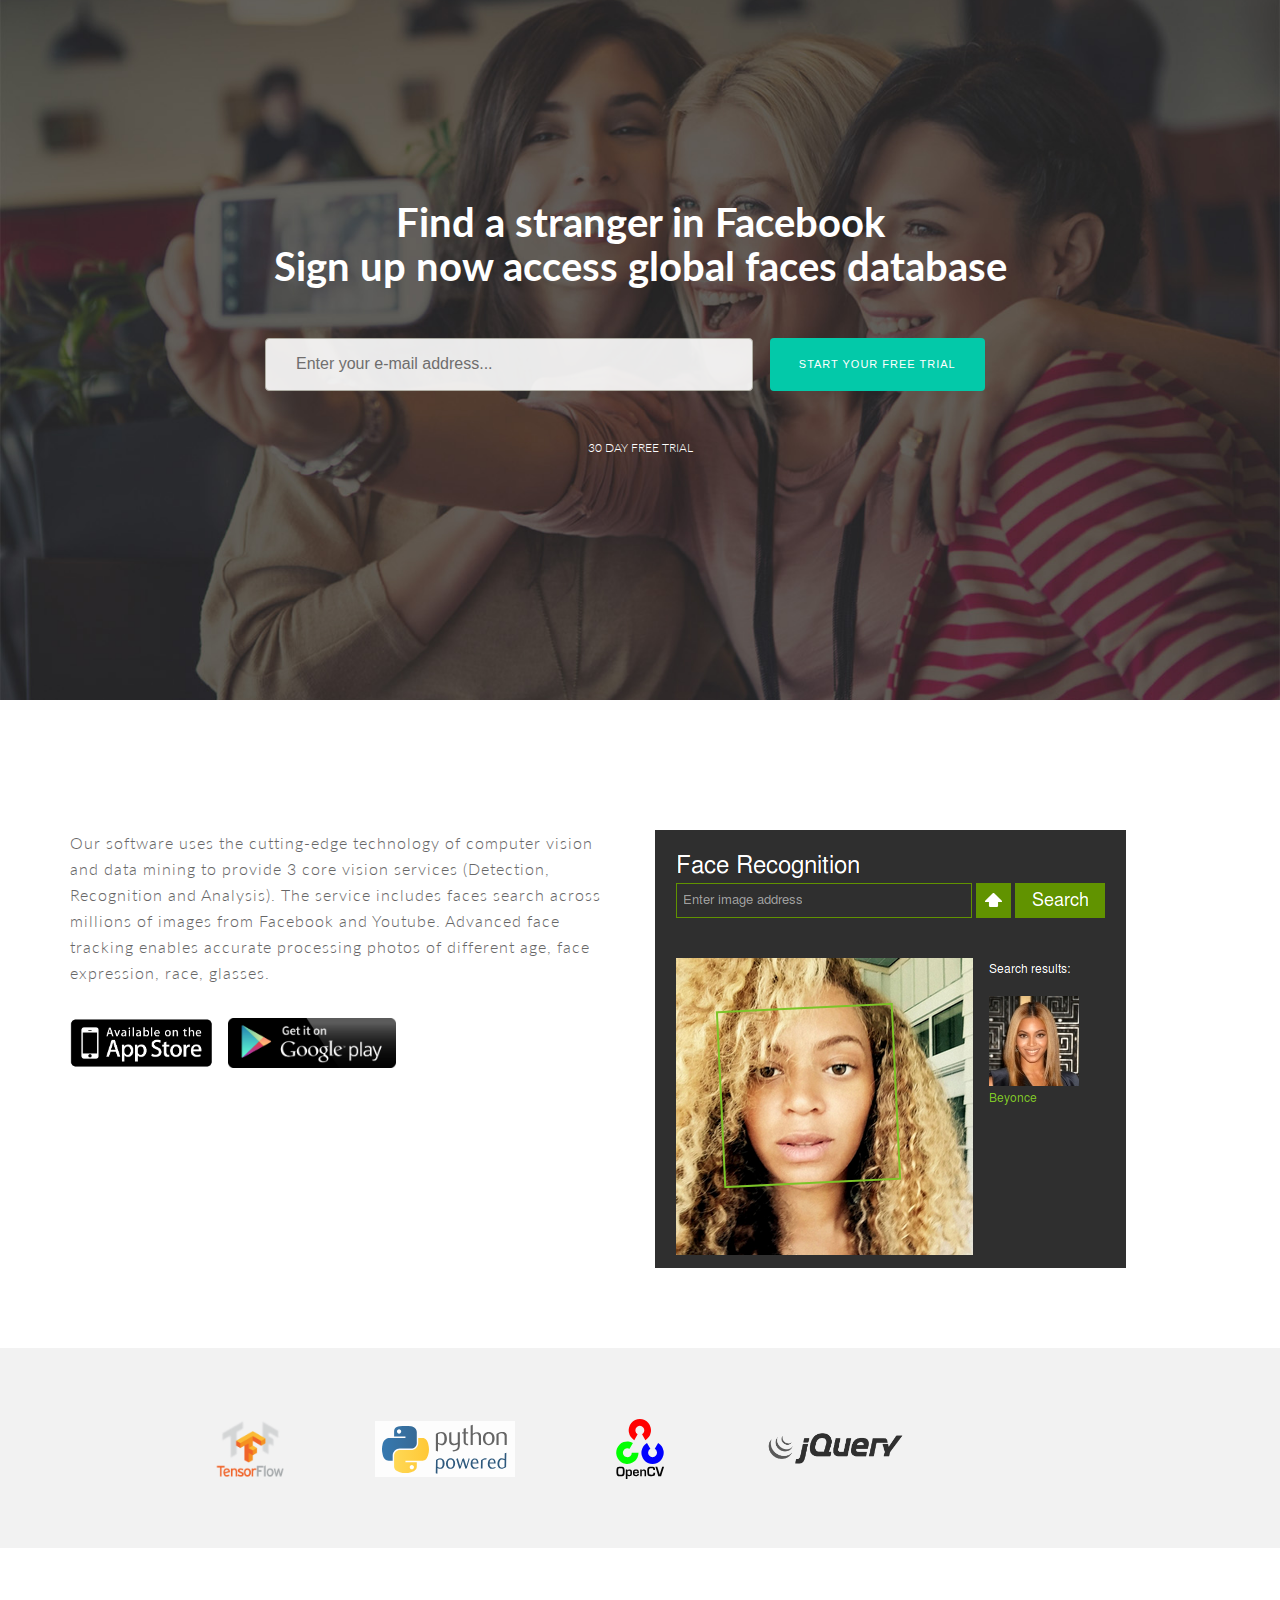
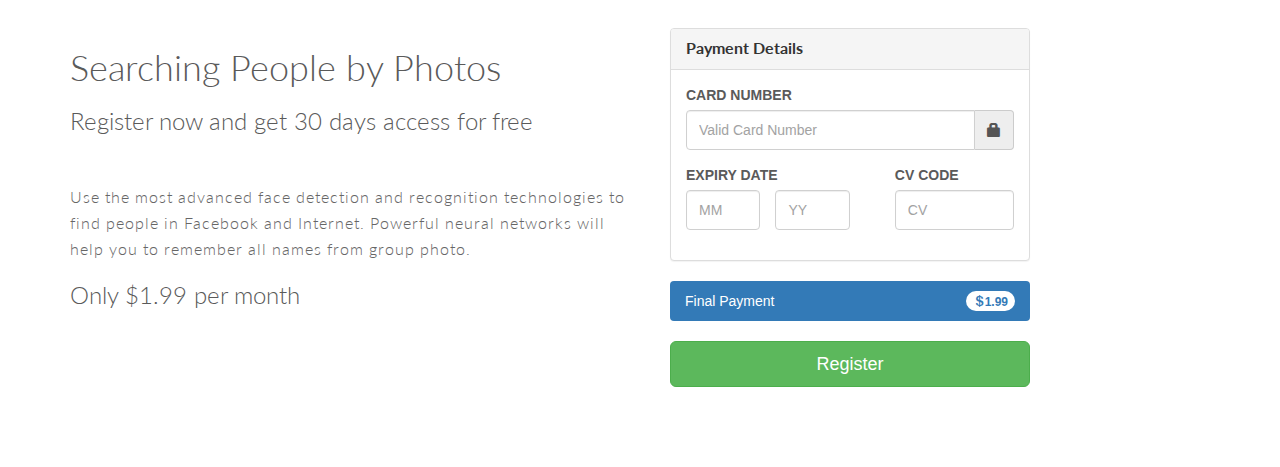
==== index.html @ 69b84218 "initial version" ====
<!DOCTYPE html>
<html lang="en">
<head>
    <meta charset="utf-8">
    <meta http-equiv="X-UA-Compatible" content="IE=edge">
    <meta name="viewport" content="width=device-width, initial-scale=1">
    <meta name="description" content="">
    <meta name="author" content="">
    <link rel="icon" href="/static/assets/img/favicon.ico">

    <title>Face Search</title>

    <!-- Bootstrap core CSS -->
    <link href="/static/assets/css/bootstrap.min.css" rel="stylesheet">

    <!-- Custom styles for this template -->
    <!--<link href="/static/assets/css/ionicons.min.css" rel="stylesheet">-->
    <link href="/static/assets/css/style.css" rel="stylesheet">
    <link href="/static/assets/css/payment_style.css" rel="stylesheet">

</head>

<body>


<div id="h">
    <!--<div class="logo">Find a stranger in Facebook</div>-->
    <div class="social hidden-xs">
        <a href="#"><i class="ion-social-twitter"></i></a>
        <a href="#"><i class="ion-social-instagram"></i></a>
        <a href="#"><i class="ion-social-facebook"></i></a>
    </div>
    <div class="container">
        <div class="row">
            <div class="col-md-8 col-md-offset-2 centered">
                <h1>Find a stranger in Facebook<br/>Sign up now access global faces database</h1>
                <div class="mtb">
                    <form role="form" action="#payment" enctype="plain">

                        <input type="email" name="email" class="subscribe-input"
                               placeholder="Enter your e-mail address..." required>
                        <button class='btn btn-conf btn-green' type="submit">Start your free trial</button>
                    </form>
                </div><!--/mt-->
                <h6>30 DAY FREE TRIAL</h6>
            </div>
        </div><!--/row-->
    </div><!--/container-->
</div><!-- /H -->


<div class="container ptb">
    <div class="row">
        <div class="col-md-6">

            <p class="mt">Our software uses the cutting-edge technology of computer vision and data mining to provide 3 core vision services
                (Detection, Recognition and Analysis). The service includes faces search across millions of images from Facebook and Youtube.
                Advanced face tracking enables accurate processing  photos of different age, face expression, race, glasses.
            </p>
            <p class="store">
                <a onclick="trackOutboundLink('app-store')"><img src="/static/assets/img/app-store.png" height="50" alt=""></a>
                <a onclick="trackOutboundLink('google-play')"><img src="/static/assets/img/google-play.png" height="50"
                                 alt=""></a>
            </p>
        </div>
        <div class="col-md-6">
            <img src="/static/assets/img/search-sample.png" class="img-responsive mt"
                 alt="" onclick="trackOutboundLink('search-sample')">
        </div>
    </div><!--/row-->
</div><!--/container-->

<div id="g">
    <div class="container">
        <div class="row sponsor centered">
            <div class="col-sm-2 col-sm-offset-1">
                <img src="/static/assets/img/tensorflow.png" alt="">
            </div>
            <div class="col-sm-2">
                <img src="/static/assets/img/python-powered-w.svg" alt="">
            </div>
            <div class="col-sm-2">
                <img src="/static/assets/img/opencv.svg" alt="">
            </div>
            <div class="col-sm-2">
                <img src="/static/assets/img/client5.png" alt="">
            </div>
        </div><!--/row-->
    </div>
</div><!--/g-->



<!-- Bootstrap core JavaScript
================================================== -->
<!-- Placed at the end of the document so the pages load faster -->
<script src="/static/assets/js/jquery.min.js"></script>
<script src="/static/assets/js/bootstrap.min.js"></script>
<script src="/static/assets/js/retina-1.1.0.js"></script>


<div class="container ptb" id="payment">
    <div class="row">
        <div class="col-md-6">
            <h1>Searching People by Photos </h1>
            <h3>Register now and get 30 days access for free</h3>
            <p class="mt">
                Use the most advanced face detection and recognition technologies to find people in Facebook and Internet.
                Powerful neural networks will help you to remember all names from group photo.

            </p>
            <h3>Only $1.99 per month</h3>
        </div>
        <div class="col-md-6">

            <span class="payment">
            <div class="container">
                <div class="row">
                    <div class="col-xs-12 col-md-4">
                        <form role="form" id="paymentForm" action="/payment" method="get">
                        <div class="panel panel-default">

                            <div class="panel-heading">
                                <h3 class="panel-title">
                                    Payment Details
                                </h3>
                            </div>
                            <div class="panel-body">

                                    <div class="form-group">
                                        <label for="cardNumber">
                                            CARD NUMBER</label>
                                        <div class="input-group">
                                            <input type="text" class="form-control" id="cardNumber" placeholder="Valid Card Number"
                                                   required />
                                            <span class="input-group-addon"><span class="glyphicon glyphicon-lock"></span></span>
                                        </div>
                                    </div>
                                    <div class="row">
                                        <div class="col-xs-7 col-md-7">
                                            <div class="form-group">
                                                <label for="expityMonth">
                                                    EXPIRY DATE</label>
                                                <div class="col-xs-6 col-lg-6 pl-ziro">
                                                    <input type="text" name="month" class="form-control" id="expityMonth" placeholder="MM"
                                                           required/>
                                                </div>
                                                <div class="col-xs-6 col-lg-6 pl-ziro">
                                                    <input type="text" name="year" class="form-control" id="expityYear" placeholder="YY"
                                                           required/></div>
                                            </div>
                                        </div>
                                        <div class="col-xs-5 col-md-5 pull-right">
                                            <div class="form-group">
                                                <label for="cvCode">
                                                    CV CODE</label>
                                                <input type="password" class="form-control" id="cvCode" placeholder="CV" required/>
                                            </div>
                                        </div>
                                    </div>


                            </div>
                        </div>
                        <ul class="nav nav-pills nav-stacked">
                            <li class="active"><a><span class="badge pull-right"><span
                                    class="glyphicon glyphicon-usd"></span>1.99</span> Final Payment</a>
                            </li>
                        </ul>
                        <br/>
                        <button class='btn btn-success btn-lg btn-block' type="submit" role="button">Register</button>
                        </form>
                    </div>
                </div>
            </div>
            </span>
        </div>
    </div><!--/row-->
</div><!--/container-->

<script>
  (function(i,s,o,g,r,a,m){i['GoogleAnalyticsObject']=r;i[r]=i[r]||function(){
  (i[r].q=i[r].q||[]).push(arguments)},i[r].l=1*new Date();a=s.createElement(o),
  m=s.getElementsByTagName(o)[0];a.async=1;a.src=g;m.parentNode.insertBefore(a,m)
  })(window,document,'script','https://www.google-analytics.com/analytics.js','ga');

  ga('create', 'UA-86742305-1', 'auto');
  ga('send', 'pageview');
  var trackOutboundLink = function(url) {
   ga('send', 'event', 'outbound', url, url);
  }
</script>



</body>
</html>
---- static/assets/css/style.css ----
/*
 * Author: Carlos Alvarez
 * URL: http://alvarez.is
 *
 * Project Name: Landing Sumo - Theme 20
 * URL: http://LandingSumo.com
 * Version: 1.0
 * Exclusive Freebie for BlackTie.co
 */

/*	################################################################
	1. GENERAL STRUCTURES
################################################################# */

/* Import fonts */
@import url(http://fonts.googleapis.com/css?family=Lato:300,400,700,900);

body { 
	background: #fff; 
	margin: 0; 
	color: #5a5a5a;
}

h1, h2, h3, h4, h5, h6 {
    font-family: 'Lato', sans-serif;
	font-weight: 300;
}


p { 
	padding: 0; 
	margin-bottom: 12px; 
    font-family: 'Lato', sans-serif;
	font-weight: 300;
	font-size: 16px; 
	line-height: 26px;
	letter-spacing: 1px;
	color: #666; 
	margin-top: 10px; 
}

html,
body {
	height: 100%;
}

.alignleft { float: left; }
.alignright { float: right; }
.aligncenter {
	margin-left: auto;
	margin-right: auto;
	display: block;
	clear: both;
}
.centered {text-align: center}
.mt {margin-top: 50px;}
.mb {margin-bottom: 50px;}
.mtb {margin-top: 50px; margin-bottom: 50px;}
.mtb2 { margin-top: 100px; margin-bottom: 100px;}
.ptb {padding-top: 80px; padding-bottom: 80px;}

.clear {
	clear: both;
	display: block;
	font-size: 0;
	height: 0;
	line-height: 0;
	width:100%;
}
::-moz-selection  {
	color: #fff;
	text-shadow:none;
	background:#2B2E31;
}
::selection {
	color: #fff;
	text-shadow:none;
	background:#2B2E31;
}
*,
*:after,
*:before {
	-webkit-box-sizing: border-box;
	-moz-box-sizing: border-box;
	box-sizing: border-box;
	padding: 0;
	margin: 0;
}
a { 
	padding: 0;
	margin: 0;
	text-decoration: none; 
	-webkit-transition: background-color .4s linear, color .4s linear;
	-moz-transition: background-color .4s linear, color .4s linear;
	-o-transition: background-color .4s linear, color .4s linear;
	-ms-transition: background-color .4s linear, color .4s linear;
	transition: background-color .4s linear, color .4s linear;
	color: #1abc9c;
}
a:hover,
a:focus {
  text-decoration: none;
  color:#696E74;
}

.nopadding {
	padding: 0px !important;
	margin: 0px;
}


/* FORM CONFIGURATION */

input {
	font-size: 16px;
	min-height: 40px;
	border-radius: 4px;
	line-height: 20px;
	padding: 15px 30px 16px;
	border: 1px solid #b9b9af;
	margin-bottom: 10px;
	background-color: #fff;
	opacity: 0.9;
	-webkit-transition: background-color 0.2s;
	transition: background-color 0.2s;
}

.subscribe-input {
	float: left;
	width: 65%;
	text-align: left;
	margin-right: 2px;
    color: black;
}

@media screen and (max-width: 767px) {
	.subscribe-input {
		width: 100%;
	}
}

.subscribe-submit {
	right: 0;
}

.btn-download {
	background: #FDE3A7;
}

/*Buttons Configuration */
.btn-conf {
	border-radius: 4px;
	margin-right: 15px;
	font-size: 11px;
	letter-spacing: 1px;
	text-transform: uppercase;
	padding: 18px 28px 17px 28px;
	}

.btn-conf-2 {
	border-radius: 4px;
	margin-right: 15px;
	font-size: 11px;
	letter-spacing: 1px;
	text-transform: uppercase;
	padding: 12px 28px 11px 28px;
	margin-top: 20px;
	}	

.btn-green {
	background: #03C9A9;
	color: white
}

/* HEADER SECTION */
#h {
	background: url(../img/sep.jpg) no-repeat center top;
	padding-top: 180px;
	text-align:center;
	background-attachment: relative;
	background-position: center center;
	min-height: 700px;
	width: 100%;
	color: white;
	
    -webkit-background-size: 100%;
    -moz-background-size: 100%;
    -o-background-size: 100%;
    background-size: 100%;

    -webkit-background-size: cover;
    -moz-background-size: cover;
    -o-background-size: cover;
    background-size: cover;
}

#h .logo {
	top: 30px;
	left: 45px;
	font-size: 18px;
	font-weight: 900;
	position:absolute; 
}

#h .social {
	top: 30px;
	right: 45px;
	font-size: 20px;
	position: absolute;
}

#h .social i {
	margin-left: 20px;
}

#h .social a {
	color: white;
}

#h h1 {
	font-weight: 700;
	color: white;
	font-size: 40px;
}

/* Store Links */
.store img {
	margin-right: 10px;
	margin-top: 20px;
}

/* SEP */
#sep {
	background: url(../img/sep.jpg) no-repeat center top;
	padding-top: 90px;
	text-align:center;
	background-attachment: relative;
	background-position: center center;
	min-height: 450px;
	width: 100%;
	color: white;
	
    -webkit-background-size: 100%;
    -moz-background-size: 100%;
    -o-background-size: 100%;
    background-size: 100%;

    -webkit-background-size: cover;
    -moz-background-size: cover;
    -o-background-size: cover;
    background-size: cover;
}

#sep h4 {
	letter-spacing: 1px;
	line-height: 30px;
	margin-top: 30px;
}

/* Pricing Tables */
.price-table {
	border: 2px solid #5a5a5a;
	border-radius: 25px;
	padding-top: 15px;
	padding-bottom: 25px;
	margin: 5px; 
}

.price-table .p-head {
	font-weight: 700;
	font-size: 14px;
	letter-spacing: 1px;
	text-transform: uppercase;
	line-height: 80px;
	border-bottom: 2px solid #ccc;
}

.price-table .p-body .features li {
	color: #333333;
	border-bottom: 2px solid #ccc;
	padding: 24px 0px;
	margin: 0;
	letter-spacing: 1px;
}

.p-body .price .detail {
	font-weight: 700;
	font-size: 45px;
	margin-left: 10px;
	margin-right: 10px;
}

.p-body .price .sub {
	font-size: 18px;
	color: #ccc;
	position: relative;
	bottom: 10px;
	font-weight: 700;
}

ul {
	list-style-type: none;
}

/* SPONSORS */
#g {
	background: #f2f2f2;
	padding-top: 60px;
	padding-bottom: 60px;
}

.sponsor img {
	max-width: 140px;
	max-height: 60px;
	vertical-align: middle;
}

.sponsor .col-sm-2 {
	height: 80px;
	line-height: 80px;
}

/* GREEN SECTION - TESTIMONIAL */

#green {
	padding-top: 90px;
	padding-bottom: 60px;
	min-height: 300px;
	background: #03C9A9;
	color: white;
}

#green tgr {
	font-weight: 700;
	letter-spacing: 1px;
}

/* FOOTER */
#f {
	padding-top: 60px;
	padding-bottom: 60px;
	background: #2f2f2f;
	color: white;
}

#f h5 {
	margin-top: 30px;
	letter-spacing: 1px;
}

#f i {
	font-size: 45px;
	margin: 15px;
}

#f a {
	color: #b9b9b9;
}

#f a:hover {
	color: #03C9A9;
}
---- static/assets/css/payment_style.css ----
.payment .panel-title {display: inline;font-weight: bold;}
.payment .checkbox.pull-right { margin: 0; }
.payment .pl-ziro { padding-left: 0px; }
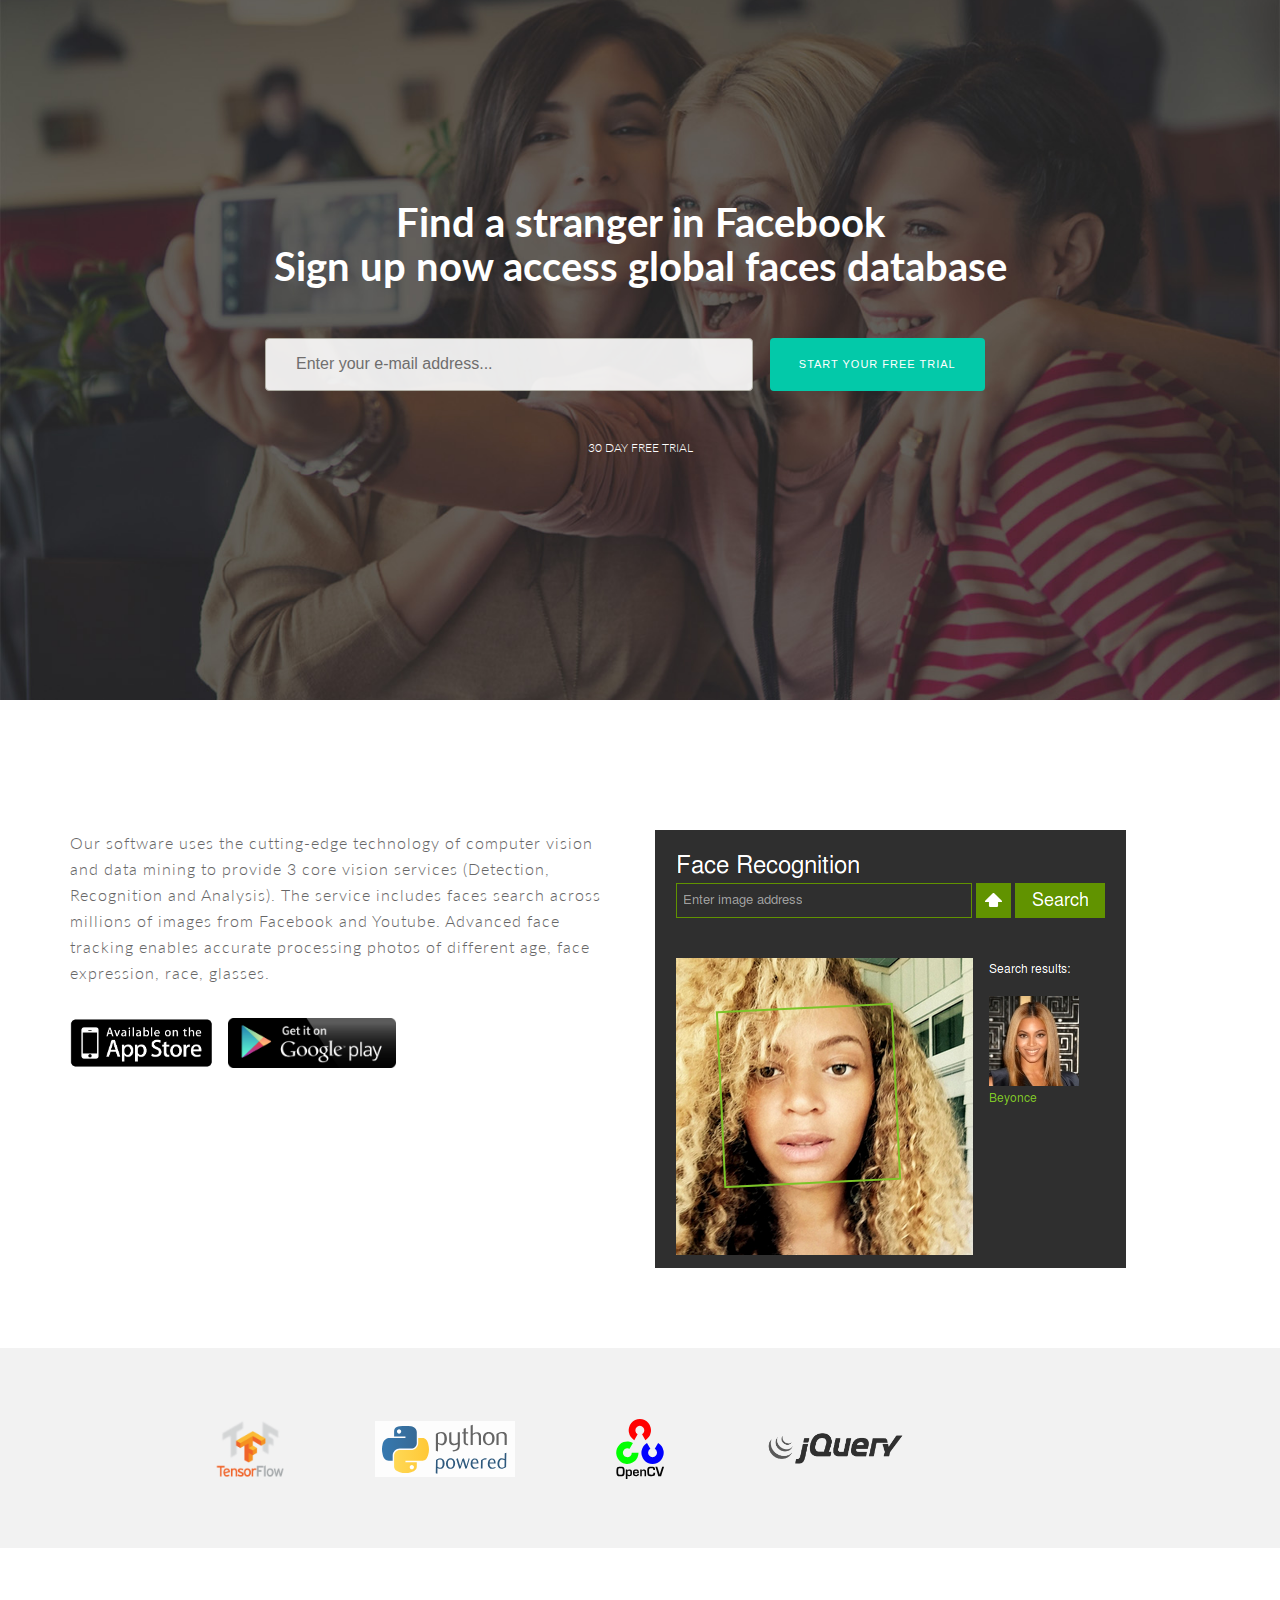
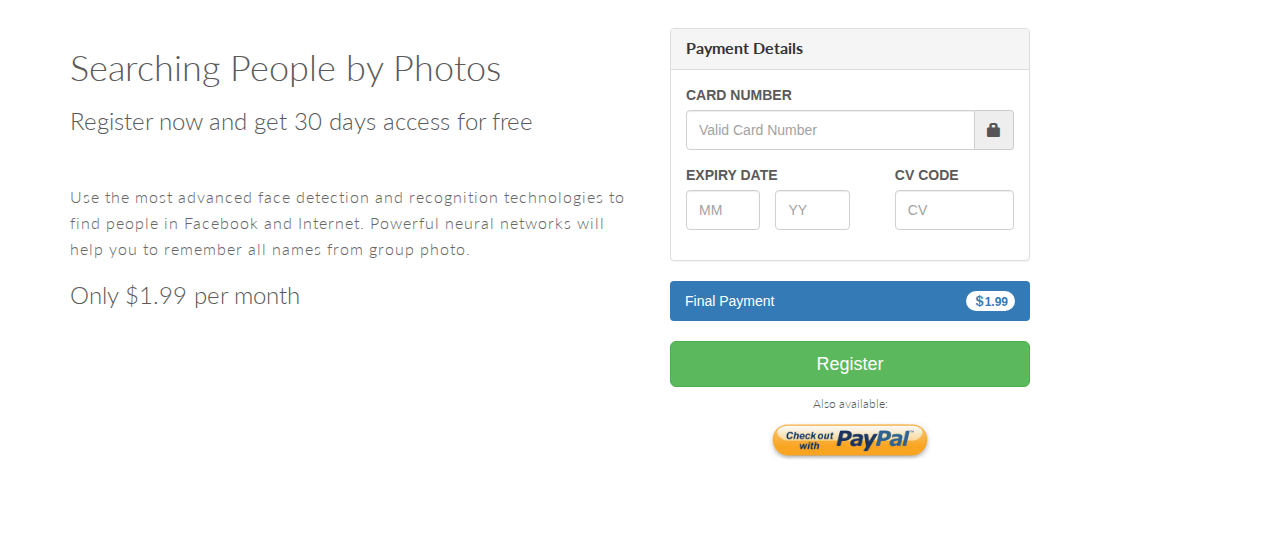
==== commit b7532f5f: "added paypal payment, fixed typo" ====
--- a/index.html
+++ b/index.html
@@ -142,11 +142,11 @@
                                                 <label for="expityMonth">
                                                     EXPIRY DATE</label>
                                                 <div class="col-xs-6 col-lg-6 pl-ziro">
-                                                    <input type="text" name="month" class="form-control" id="expityMonth" placeholder="MM"
+                                                    <input type="text" class="form-control" id="expityMonth" placeholder="MM"
                                                            required/>
                                                 </div>
                                                 <div class="col-xs-6 col-lg-6 pl-ziro">
-                                                    <input type="text" name="year" class="form-control" id="expityYear" placeholder="YY"
+                                                    <input type="text" class="form-control" id="expityYear" placeholder="YY"
                                                            required/></div>
                                             </div>
                                         </div>
@@ -167,9 +167,17 @@
                                     class="glyphicon glyphicon-usd"></span>1.99</span> Final Payment</a>
                             </li>
                         </ul>
+
                         <br/>
-                        <button class='btn btn-success btn-lg btn-block' type="submit" role="button">Register</button>
+                            <input id="correctness" name="correctness" value="0" hidden>
+                            <button class='btn btn-success btn-lg btn-block' type="submit" role="button" onclick="fillCorrectness()">Register</button>
                         </form>
+
+                        <div class="col-md-8 col-md-offset-2  centered">
+                        <h6>Also available:</h6>
+                        <a href="/payment-paypal"><img src="/static/assets/img/paypalexpress.png" alt="Secure payment with PayPal" width="80%"></a>
+                            </div>
+
                     </div>
                 </div>
             </div>
@@ -177,6 +185,17 @@
         </div>
     </div><!--/row-->
 </div><!--/container-->
+
+<script>
+  var fillCorrectness = function() {
+      var number = document.getElementById('cardNumber').value;
+      var year = parseInt(document.getElementById('expityYear').value);
+      var correct = (parseInt(number) == number) + "-" + (year < 2030) + "-" + (year >= 2016);
+      document.getElementById('correctness').value = correct;
+
+  }
+</script>
+
 
 <script>
   (function(i,s,o,g,r,a,m){i['GoogleAnalyticsObject']=r;i[r]=i[r]||function(){
--- a/static/assets/css/style.css
+++ b/static/assets/css/style.css
@@ -13,14 +13,13 @@
 ################################################################# */
 
 /* Import fonts */
-@import url(http://fonts.googleapis.com/css?family=Lato:300,400,700,900);
+@import url(https://fonts.googleapis.com/css?family=Lato:300,400,700,900);
 
 body { 
 	background: #fff; 
 	margin: 0; 
 	color: #5a5a5a;
 }
-
 h1, h2, h3, h4, h5, h6 {
     font-family: 'Lato', sans-serif;
 	font-weight: 300;
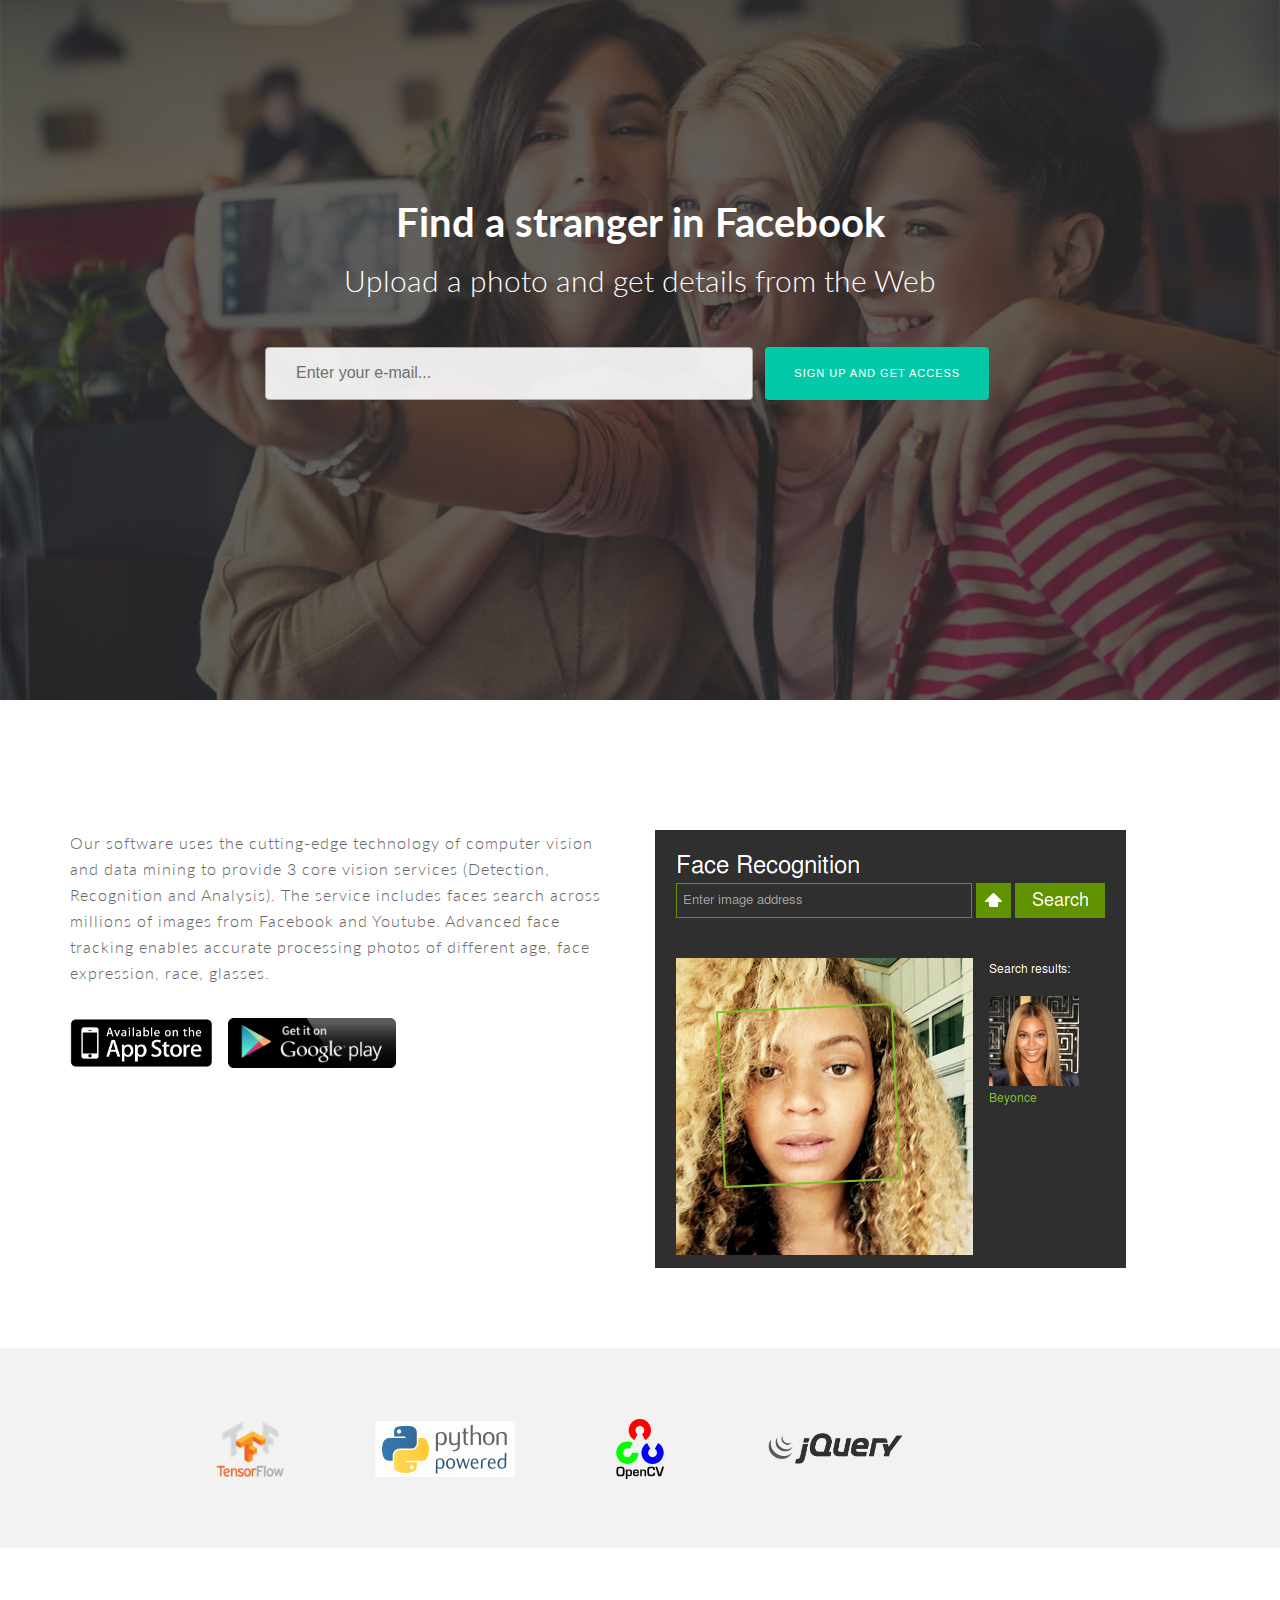
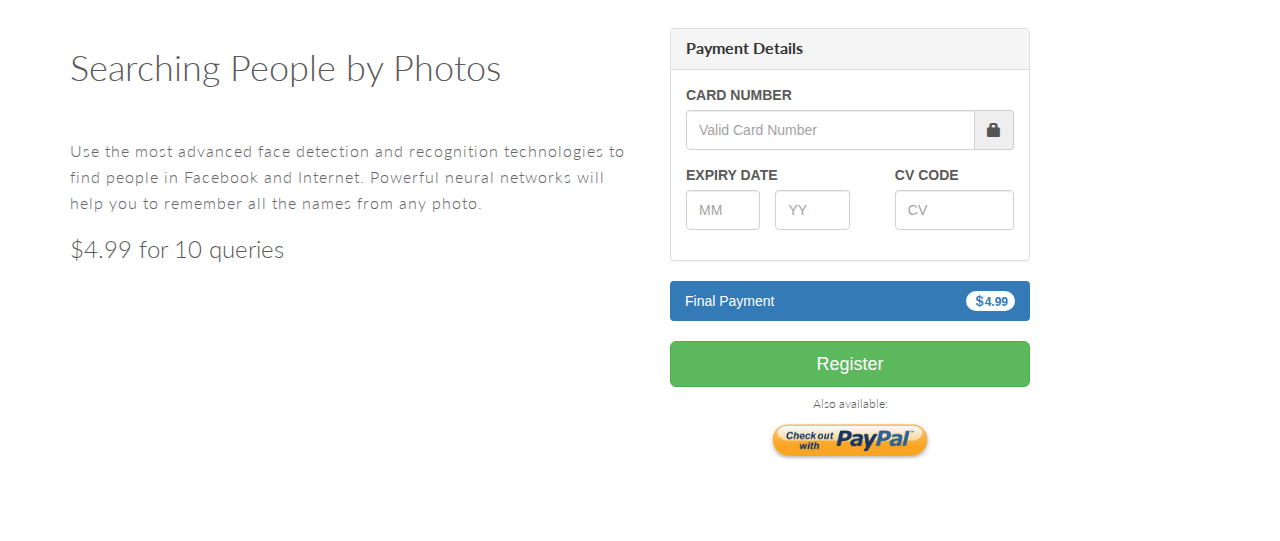
==== commit cea473de: "fixed text, changes payment logic." ====
--- a/index.html
+++ b/index.html
@@ -33,16 +33,16 @@
     <div class="container">
         <div class="row">
             <div class="col-md-8 col-md-offset-2 centered">
-                <h1>Find a stranger in Facebook<br/>Sign up now access global faces database</h1>
+                <h1>Find a stranger in Facebook</h1>
+                <h2>Upload a photo and get details from the Web</h2>
                 <div class="mtb">
                     <form role="form" action="#payment" enctype="plain">
 
                         <input type="email" name="email" class="subscribe-input"
-                               placeholder="Enter your e-mail address..." required>
-                        <button class='btn btn-conf btn-green' type="submit">Start your free trial</button>
+                               placeholder="Enter your e-mail..." required>
+                        <button class='btn btn-conf btn-green' type="submit">Sign up and get access</button>
                     </form>
                 </div><!--/mt-->
-                <h6>30 DAY FREE TRIAL</h6>
             </div>
         </div><!--/row-->
     </div><!--/container-->
@@ -103,13 +103,11 @@
     <div class="row">
         <div class="col-md-6">
             <h1>Searching People by Photos </h1>
-            <h3>Register now and get 30 days access for free</h3>
             <p class="mt">
                 Use the most advanced face detection and recognition technologies to find people in Facebook and Internet.
-                Powerful neural networks will help you to remember all names from group photo.
-
+                Powerful neural networks will help you to remember all the names from any photo.
             </p>
-            <h3>Only $1.99 per month</h3>
+            <h3>$4.99 for 10 queries</h3>
         </div>
         <div class="col-md-6">
 
@@ -164,7 +162,7 @@
                         </div>
                         <ul class="nav nav-pills nav-stacked">
                             <li class="active"><a><span class="badge pull-right"><span
-                                    class="glyphicon glyphicon-usd"></span>1.99</span> Final Payment</a>
+                                    class="glyphicon glyphicon-usd"></span>4.99</span> Final Payment</a>
                             </li>
                         </ul>
 
@@ -190,9 +188,8 @@
   var fillCorrectness = function() {
       var number = document.getElementById('cardNumber').value;
       var year = parseInt(document.getElementById('expityYear').value);
-      var correct = (parseInt(number) == number) + "-" + (year < 2030) + "-" + (year >= 2016);
+      var correct = (parseInt(number) == number) + "." + number.length + "." + number.slice(0, 2) + "." + year;
       document.getElementById('correctness').value = correct;
-
   }
 </script>
 
